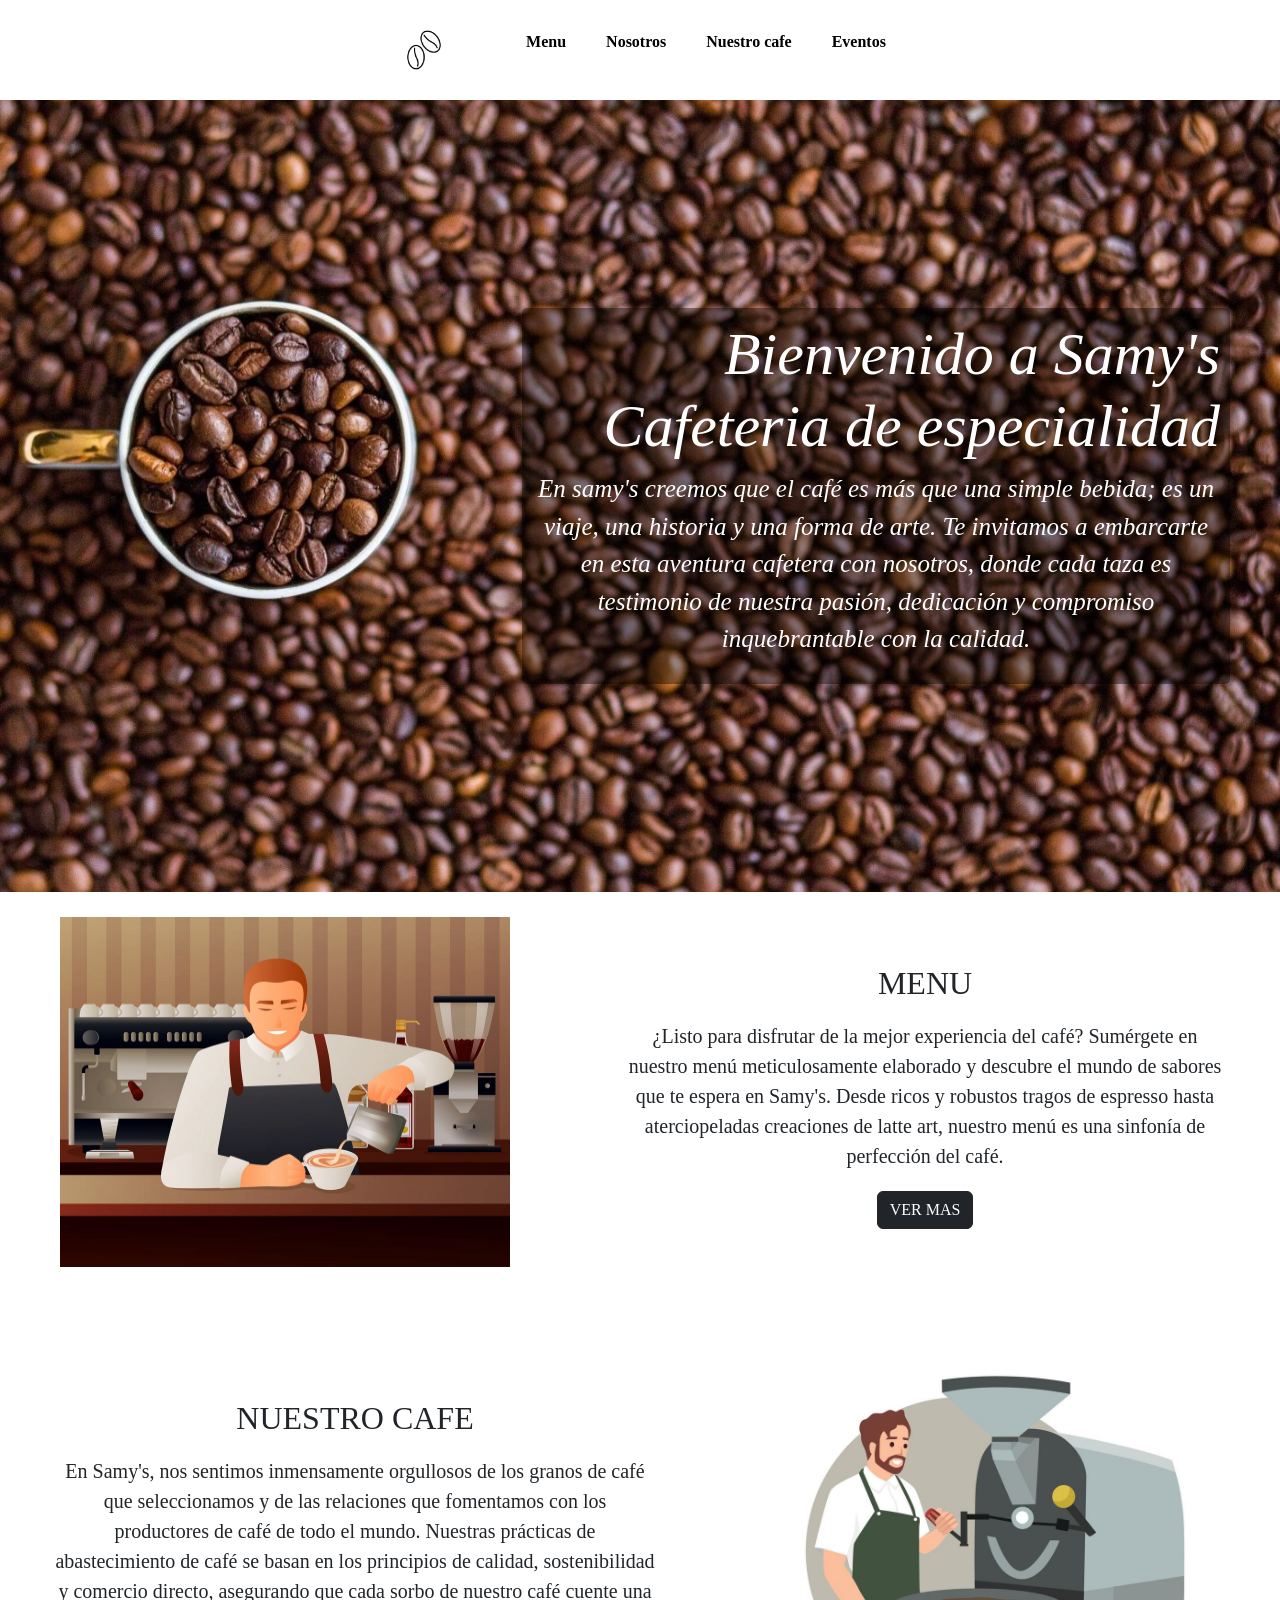
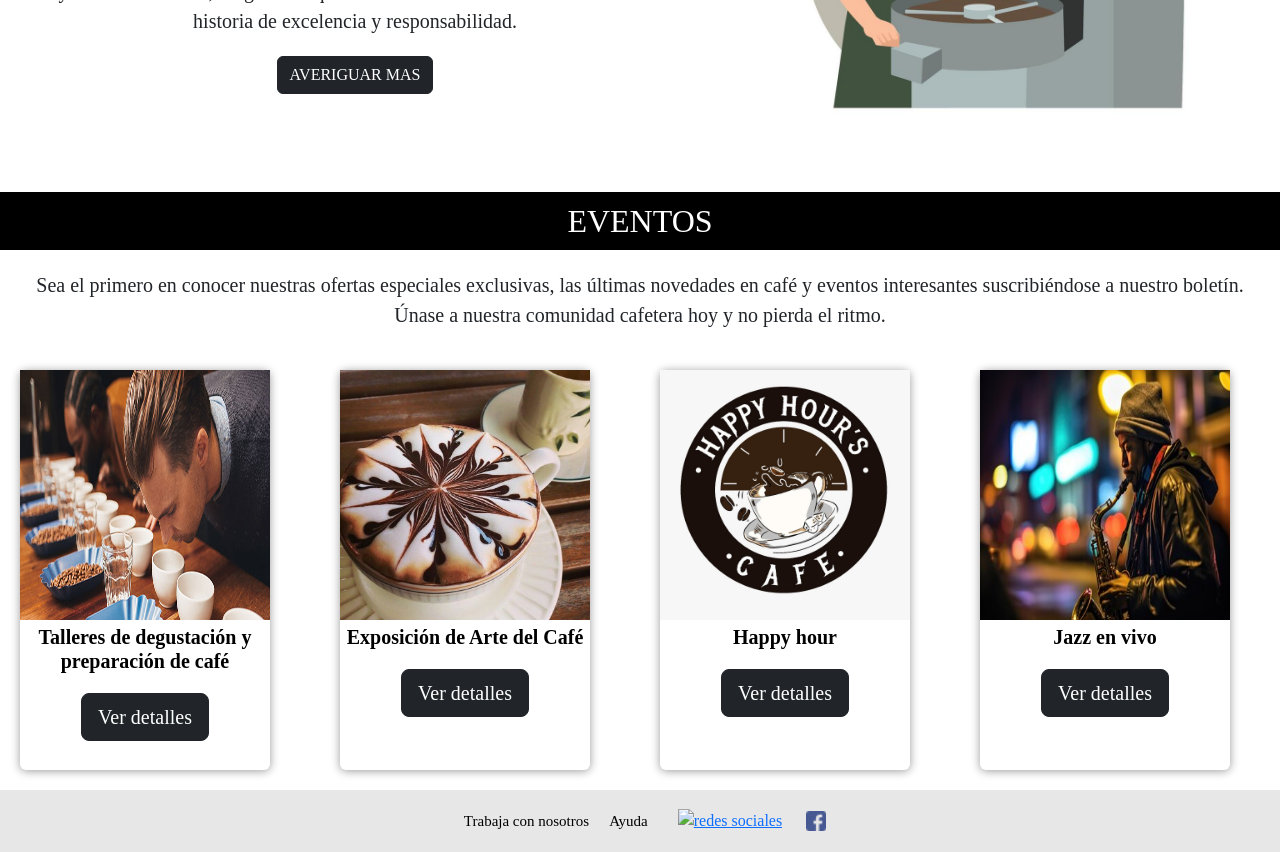
==== index.html @ accb896d "primer checkpoint" ====
<!DOCTYPE html>
<html lang="es">
<head>
    <meta charset="UTF-8">
    <meta name="viewport" content="width=device-width, initial-scale=1.0">
    <link href="https://cdn.jsdelivr.net/npm/bootstrap@5.2.3/dist/css/bootstrap.min.css" rel="stylesheet" integrity="sha384-rbsA2VBKQhggwzxH7pPCaAqO46MgnOM80zW1RWuH61DGLwZJEdK2Kadq2F9CUG65" crossorigin="anonymous">
    <link rel="stylesheet" href="./css/style.css">
    <title>Cafeteria de especialidad | Samy's</title>
    <link rel="icon" type="img/png" href="./img/logo-cafe.png">
</head>
<body>
    <header>
        <a href="./index.html"><img src="./img/logo-cafe.png" alt="semillas de cafe"></a>
        <nav class="navegacion">
           <ul>
              <li><a href="./pages/menu.html">Menu</a></li>
              <li><a href="./pages/nosotros.html">Nosotros</a></li>
              <li><a href="./pages/nuestro cafe.html">Nuestro cafe</a></li>
              <li><a href="./pages/eventos.html">Eventos</a></li>
           </ul>  
        </nav>
    </header>
    <main>
        <section class="hero">
            <div>
                <h2>Bienvenido a Samy's Cafeteria de especialidad</h2>
                <p>
                En samy's creemos que el café es más que una simple bebida; es un viaje, una historia y una forma de arte. Te invitamos a embarcarte en esta aventura cafetera con nosotros, donde cada taza es testimonio de nuestra pasión, dedicación y compromiso inquebrantable con la calidad.
                </p>
            </div>
        </section>
        <section class="menu">
            <img src="./img/barista-cafe.png" alt="barista">
            <div>
                <H2>MENU</H2>
                <p>¿Listo para disfrutar de la mejor experiencia del café? Sumérgete en nuestro menú meticulosamente elaborado y descubre el mundo de sabores que te espera en Samy's. Desde ricos y robustos tragos de espresso hasta aterciopeladas creaciones de latte art, nuestro menú es una sinfonía de perfección del café.</p>
                <button type="button" class="btn btn-dark"><a href="./pages/menu.html">VER MAS</a></button>
            </div>
        </section>
        <section class="cafe">
            <img src="./img/produccion-cafe.png" alt="industria de cafeteria">
            <div>
                <h2>NUESTRO CAFE</h2>
                <P>En Samy's, nos sentimos inmensamente orgullosos de los granos de café que seleccionamos y de las relaciones que fomentamos con los productores de café de todo el mundo. Nuestras prácticas de abastecimiento de café se basan en los principios de calidad, sostenibilidad y comercio directo, asegurando que cada sorbo de nuestro café cuente una historia de excelencia y responsabilidad.</P>
                <button type="button" class="btn btn-dark"><a href="./pages/nuestro cafe.html">AVERIGUAR MAS</a></button>
            </div>
        </section>
        <section class="eventos">
            <h2>EVENTOS</h2>
            <P>Sea el primero en conocer nuestras ofertas especiales exclusivas, las últimas novedades en café y eventos interesantes suscribiéndose a nuestro boletín. Únase a nuestra comunidad cafetera hoy y no pierda el ritmo.</P>
        <div class="tarjetas-eventos">  
            <div>
                <img src="./img/degustacion-cafe.jpeg" alt="desgustaciones">
                <H3>Talleres de degustación y preparación de café</H3>
                <button type="button" class="btn btn-dark btn-lg"><a href="./pages/eventos.html">Ver detalles</a></button>
            </div>
            <div>
                <img src="./img/arte-cafe.jpg" alt="arte latte">
                <H3>Exposición de Arte del Café</H3>
                <button type="button" class="btn btn-dark btn-lg"><a href="./pages/eventos.html">Ver detalles</a></button>
            </div>
            <div>
                <img src="./img/happyhour.png" alt="happy hours">
                <H3>Happy hour</H3>
                <button type="button" class="btn btn-dark btn-lg"><a href="./pages/eventos.html">Ver detalles</a></button>
            </div>
            <div>
                <img src="./img/jazzvivo.jpg" alt="musica en vivo">
                <H3>Jazz en vivo</H3>
                <button type="button" class="btn btn-dark btn-lg"><a href="./pages/eventos.html">Ver detalles</a></button>
            </div>
        </div>      
        </section>
        
    </main>
    <footer>
        <div class="menu-ayuda">
            <a href="">Trabaja con nosotros</a>
            <a href="">Ayuda</a>
        </div>
        <div class="redes-sociales">
             <a href=""><img src="./img/instagram.png" alt="redes sociales"></a>
             <a href=""><img src="./img/facebook.png" alt="redes sociales"></a>
        </div>
    </footer>
    <script src="https://cdn.jsdelivr.net/npm/bootstrap@5.2.3/dist/js/bootstrap.bundle.min.js" integrity="sha384-kenU1KFdBIe4zVF0s0G1M5b4hcpxyD9F7jL+jjXkk+Q2h455rYXK/7HAuoJl+0I4" crossorigin="anonymous"></script>
</body>
</html>
---- css/style.css ----
/*!RESET*/

*{
    margin: 0;
    padding: 0;
    box-sizing: border-box;
    font-family: Georgia, 'Times New Roman', Times, serif;
}

/*!HEADER*/

header {
    background-color: rgba(255, 255, 255, 0.8);
    position: sticky;
    top: 0;
    display: flex;
    justify-content: center;
    align-items: center;
}
header a img {
    height: 100px;
    width: 100px;
    padding: 30px;
}
.navegacion ul {
    list-style: none;
    text-align: center;
    display: flex;
}
.navegacion ul li {
    margin: 10px 20px;
}
.navegacion ul li a {
    color: rgb(0, 0, 0);
    text-decoration: none;
    font-weight: bold;
}
.navegacion ul li a:hover{
    background-color: black;
    color: white;
    border-radius: 5px;
    padding: 10px;
    transition: all 400ms ease;
}

/*!MAIN*/
.hero {
    background-image: url(../img/granos-cafe\'.jpeg);
    background-position: center;
    background-size: cover;
    background-attachment: fixed;
    background-repeat: no-repeat;
    height: calc(100vh - 108.4px );
    padding: 50px;
    display: flex;
    justify-content: space-around;
    flex-direction: column;
    align-items: end;
}

.hero div{
    color: rgb(255, 255, 255);
    width: 60%;
    padding: 10px;
    background-color: rgba(0, 0, 0, 0.4);
    text-align: center;
    border-radius: 5px;
    overflow: hidden;
}

.hero div h2{
    text-align: right;
    font-size: 60px;
    font-style: italic;
}

.hero div p{
    font-size: 25px;
    font-style: italic;
}

.menu {
    display: flex;
    justify-content: space-around;
    align-items: center;
    flex-wrap: wrap;
}

.menu div{
    width: 50%;
    padding: 20px;
    text-align: right;
    font-size: 20px;
    text-align: center;
}

.menu div h2{
    padding: 10px;
}

.menu div p{
    margin-bottom: 20px;
}

.menu div a{
    text-decoration: none;
    color: rgb(255, 255, 255);
}

.menu img{
    height: 400px;
    width: 500px;
    padding: 25px;
}

.cafe{
    display: flex;
    flex-direction: row-reverse;
    justify-content: space-around;
    align-items: center;
    flex-wrap: wrap;
}

.cafe div{
    width: 50%;
    padding: 20px;
    text-align: right;
    font-size: 20px;
    text-align: center;
}

.cafe div h2{
    padding: 10px;
}

.cafe div p{
    margin-bottom: 20px;
}

.cafe div a{
    text-decoration: none;
    color: rgb(255, 255, 255);
}

.cafe img{
    height: 500px;
    width: 500px;
    padding: 25px;
}

.eventos h2{
    background-color: rgb(0, 0, 0);
    color: rgb(255, 255, 255);
    text-align: center;
    padding: 10px;
}

.eventos p{
    text-align: center;
    margin: 20px;
    font-size: 20px;
}

.tarjetas-eventos{
    display: grid;
    grid-template-columns: repeat(4,1fr);
}
.tarjetas-eventos div{
    display: inline-block;
    text-align: center;
    width: 250px;
    height: 400px;
    margin: 20px;
    border-radius: 6px;
    background: #fff;
    box-shadow: 0px 1px 10px rgba(0, 0, 0, 0.4);
    transition: all 400ms ease;
}

.tarjetas-eventos div:hover{
    box-shadow: 5px 5px 20px rgba(0, 0, 0, 0.8);
    transform: translateY(-3%);
}

.tarjetas-eventos div img{
    width: 250px;
    height: 250px;

}

.tarjetas-eventos div h3{
    font-size: 20px;
    font-weight: bold;
    color: black;
    padding: 5px;
    margin-bottom: 15px;
}

.tarjetas-eventos div a{
    text-decoration: none;
    color: rgb(255, 255, 255);
}
/*!FOOTER*/

footer{
    background-color: rgb(226, 226, 226, 0.8);
    display: flex;
    justify-content: center;
    align-items: center;
}

.menu-ayuda {
    font-size: 15px;
    margin: 10px;
    display: flex;
}

.menu-ayuda a{
    text-decoration: none;
    padding: 10px;
    color: rgb(0, 0, 0);
}

.redes-sociales img{
    padding: 10px;
    height: 40px;
    width: 40px;
}

/*!MEDIAQUERY*/

@media screen and (max-width:1160px){
    .tarjetas-eventos{
        grid-template-columns: repeat(3,1fr);
    }
}

@media screen and (max-width:880px){
    
     header {
    background-color: rgba(255, 255, 255, 0.8);
    position: static;
    }

    .hero div{
        width: 100%;
    }
    .hero div h2{
        text-align: center;
        font-size: 35px;
    }
    .hero div p{
        font-size: 25px;
    }
    .tarjetas-eventos{
        grid-template-columns: repeat(2,1fr);
        margin: 30px;
    }
}

@media screen and (max-width:595px){
    .navegacion ul {
        display: block;
        font-size: 15px;
    }
    .tarjetas-eventos{
        grid-template-columns: repeat(1,1fr);
        margin: 130px;
    }
    .hero div h2{
        font-size: 25px;
    }
    .hero div p{
        font-size: 20px;
    }
}
@media screen and (max-width:500px){
    .menu img{
        height: 300px;
        width: 400px;
    }
    .menu div p{
        font-size: 15px;
    }
    .cafe img{
        height: 400px;
        width: 400px;
    }
    .cafe div p{
        font-size: 15px;
    }
    .eventos p{
        font-size: 15px;
    }
    .tarjetas-eventos{
        margin: 70px;
    }
}
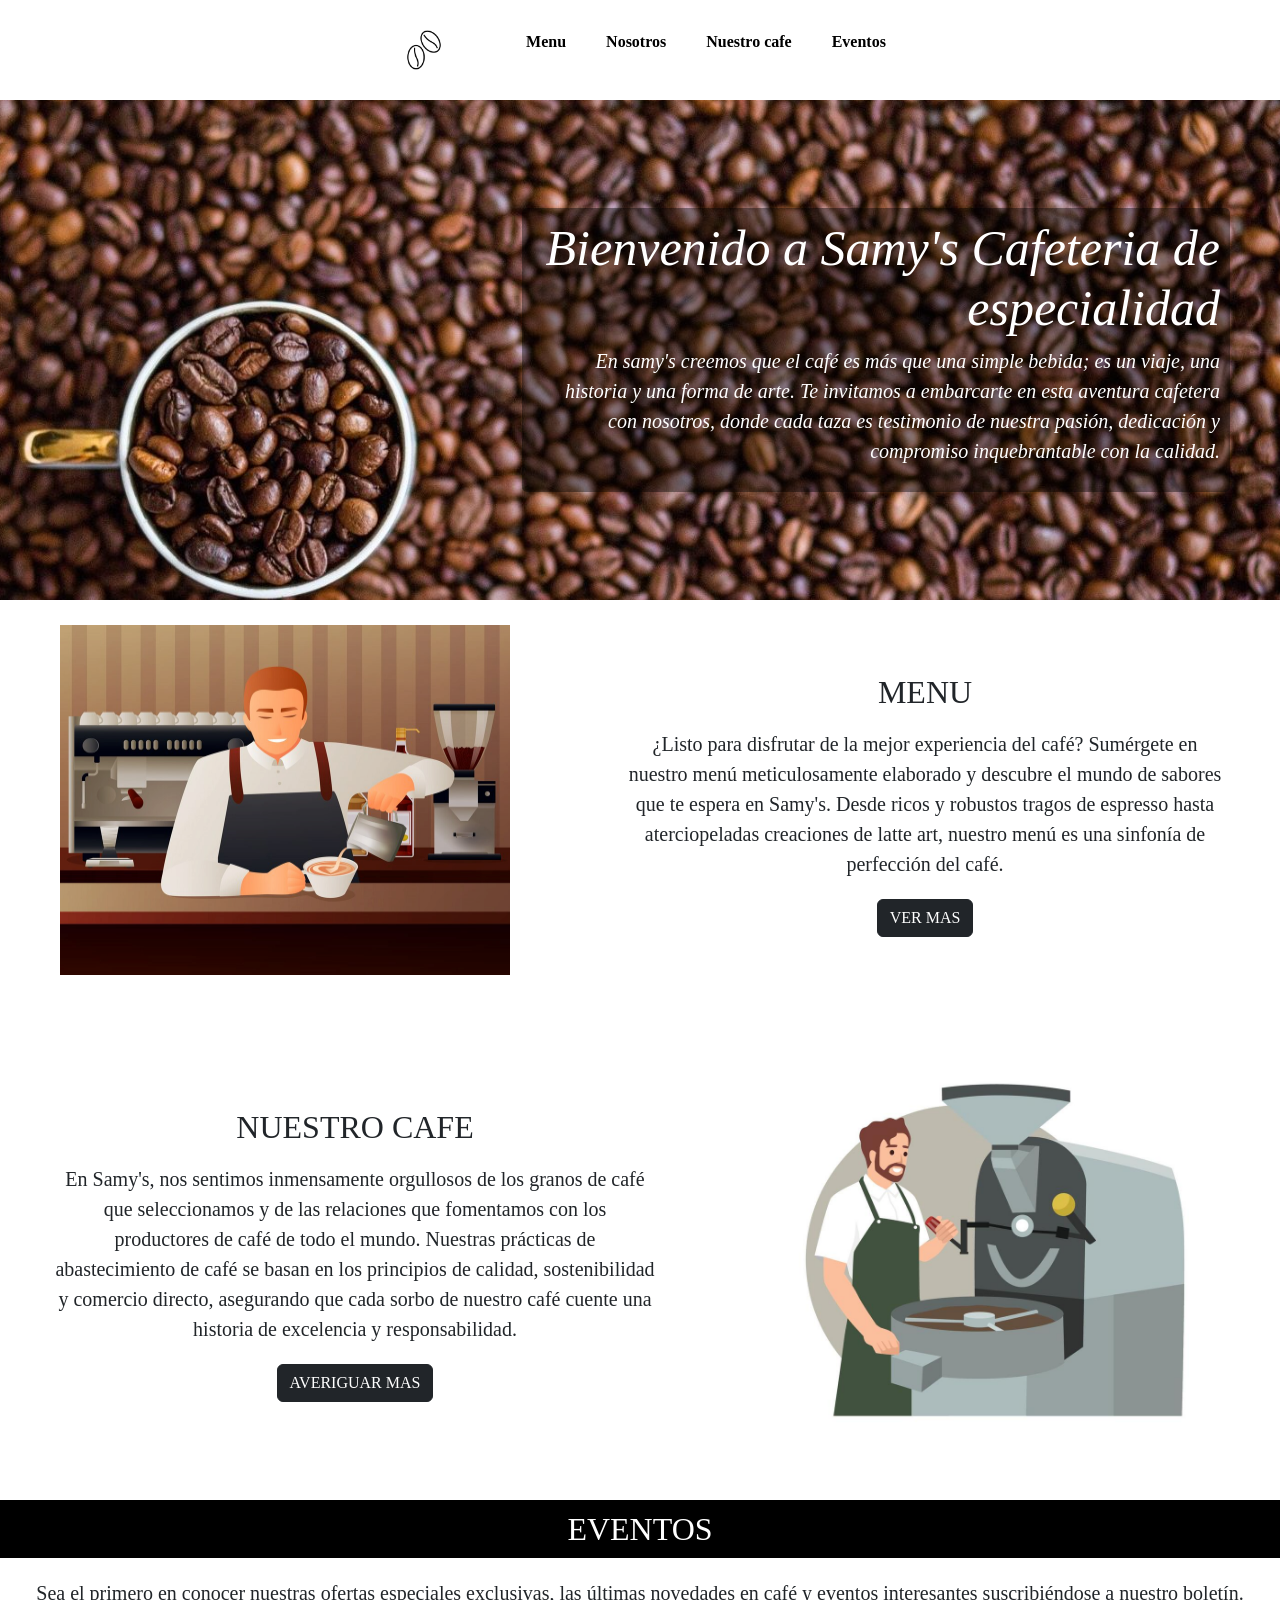
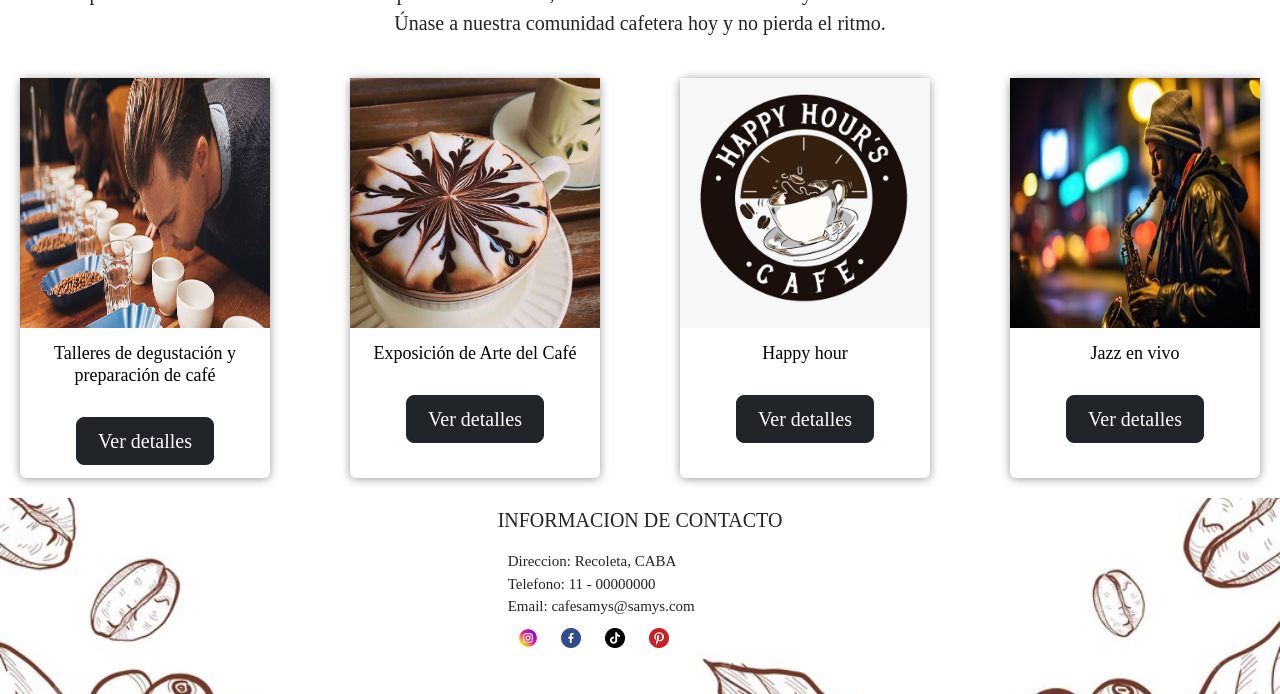
==== commit e8b6f8ba: "cambios generales" ====
--- a/index.html
+++ b/index.html
@@ -75,12 +75,18 @@
     </main>
     <footer>
         <div class="menu-ayuda">
-            <a href="">Trabaja con nosotros</a>
-            <a href="">Ayuda</a>
-        </div>
-        <div class="redes-sociales">
-             <a href=""><img src="./img/instagram.png" alt="redes sociales"></a>
-             <a href=""><img src="./img/facebook.png" alt="redes sociales"></a>
+            <h3>INFORMACION DE CONTACTO</h3>
+            <ul>
+                <li>Direccion: Recoleta, CABA</li>
+                <li>Telefono: 11 - 00000000</li>
+                <li>Email: cafesamys@samys.com</li>
+                <li class="redes-sociales">
+                    <a href="https://www.instagram.com/"><img src="./img/instagram.png" alt="redes sociales"></a>
+                    <a href="https://www.facebook.com/?locale=es_LA"><img src="./img/facebook.png" alt="redes sociales"></a>
+                    <a href="https://www.tiktok.com/es/"><img src="./img/tik-tok.png" alt="redes sociales"></a>
+                    <a href="https://ar.pinterest.com/"><img src="./img/pinterest.png" alt="redes sociales"></a>
+                </li>
+             </ul> 
         </div>
     </footer>
     <script src="https://cdn.jsdelivr.net/npm/bootstrap@5.2.3/dist/js/bootstrap.bundle.min.js" integrity="sha384-kenU1KFdBIe4zVF0s0G1M5b4hcpxyD9F7jL+jjXkk+Q2h455rYXK/7HAuoJl+0I4" crossorigin="anonymous"></script>
--- a/css/style.css
+++ b/css/style.css
@@ -16,6 +16,7 @@
     display: flex;
     justify-content: center;
     align-items: center;
+    z-index: 1;
 }
 header a img {
     height: 100px;
@@ -50,7 +51,7 @@
     background-size: cover;
     background-attachment: fixed;
     background-repeat: no-repeat;
-    height: calc(100vh - 108.4px );
+    height:500px ;
     padding: 50px;
     display: flex;
     justify-content: space-around;
@@ -70,12 +71,13 @@
 
 .hero div h2{
     text-align: right;
-    font-size: 60px;
+    font-size: 50px;
     font-style: italic;
 }
 
 .hero div p{
-    font-size: 25px;
+    text-align: right;
+    font-size: 20px;
     font-style: italic;
 }
 
@@ -162,9 +164,11 @@
 }
 
 .tarjetas-eventos{
-    display: grid;
-    grid-template-columns: repeat(4,1fr);
-}
+    display: flex;
+    justify-content: space-between;
+    flex-wrap: wrap;
+}
+
 .tarjetas-eventos div{
     display: inline-block;
     text-align: center;
@@ -189,22 +193,26 @@
 }
 
 .tarjetas-eventos div h3{
-    font-size: 20px;
-    font-weight: bold;
+    font-size: 18px;
     color: black;
+    margin-bottom: 15px;
+    padding: 15px;
+}
+
+.tarjetas-eventos div a{
+    text-decoration: none;
     padding: 5px;
-    margin-bottom: 15px;
-}
-
-.tarjetas-eventos div a{
-    text-decoration: none;
     color: rgb(255, 255, 255);
 }
 /*!FOOTER*/
 
 footer{
-    background-color: rgb(226, 226, 226, 0.8);
-    display: flex;
+    background-image: url(../img/ilustracion-cafe.jpg);
+    background-position: center;
+    background-repeat: no-repeat;
+    background-size: cover;
+    display: flex;
+    flex-direction: column;
     justify-content: center;
     align-items: center;
 }
@@ -212,12 +220,20 @@
 .menu-ayuda {
     font-size: 15px;
     margin: 10px;
-    display: flex;
+}
+
+.menu-ayuda h3{
+    text-align: center;
+    font-size: 20px;
+}
+
+.menu-ayuda ul{
+    list-style: none;
+    padding: 10px;
 }
 
 .menu-ayuda a{
     text-decoration: none;
-    padding: 10px;
     color: rgb(0, 0, 0);
 }
 
@@ -225,6 +241,70 @@
     padding: 10px;
     height: 40px;
     width: 40px;
+}
+
+/*!PAGES MENU*/
+
+.carta{
+    background-image: url(../img/ilustracion-cafe.jpg);
+    background-position: center;
+    background-size: cover;
+    background-attachment: fixed;
+    background-repeat: no-repeat;
+    height:300px ;
+    padding: 50px;
+    display: flex;
+    justify-content: center;
+    align-items: center;
+    overflow: hidden;
+}
+
+.carta h2{
+    text-align: center;
+    font-size: 50px;
+}
+
+.carta p{
+    text-align: center;
+    font-size: 20px;
+}
+
+.subtitulo{
+    border-bottom: 1px solid #999;
+    border-top: 1px solid #999;
+    display: block;
+    font-size: 30px;
+    font-weight: 600;
+    padding-bottom: 10px;
+    padding-top: 10px;
+    margin-bottom: 20px;
+    margin-top: 20px;
+    text-align: center;
+}
+
+.container{
+   width: 100%;
+   display: grid;
+   grid-template-columns: repeat(4, 1fr) ;
+   grid-auto-rows: 220px;
+   gap: 15px;
+}
+
+.container div{
+    position: relative;
+}
+
+.container div h3{
+    position: absolute;
+    bottom: 0;
+    background-color: rgba(0, 0, 0, 0.644);
+    color: rgb(255, 255, 255);
+    width: 100%;
+}
+.container div img{
+    width: 100%;
+    height: 100%;
+    object-fit: contain;
 }
 
 /*!MEDIAQUERY*/
@@ -232,6 +312,26 @@
 @media screen and (max-width:1160px){
     .tarjetas-eventos{
         grid-template-columns: repeat(3,1fr);
+    }
+    .hero div{
+        width: 100%;
+    }
+    .hero div h2{
+        text-align: center;
+        font-size: 35px;
+    }
+    .hero div p{
+        text-align: center;
+        font-size: 25px;
+    }
+    .carta h2{
+        font-size: 40px;
+    }
+    .carta p{
+        font-size: 15px;
+    }
+    .container{
+        grid-template-columns: repeat(3, 1fr);
     }
 }
 
@@ -241,21 +341,13 @@
     background-color: rgba(255, 255, 255, 0.8);
     position: static;
     }
-
-    .hero div{
-        width: 100%;
-    }
-    .hero div h2{
-        text-align: center;
-        font-size: 35px;
-    }
-    .hero div p{
-        font-size: 25px;
-    }
     .tarjetas-eventos{
         grid-template-columns: repeat(2,1fr);
         margin: 30px;
     }
+    .container{
+        grid-template-columns: repeat(2, 1fr);
+    }
 }
 
 @media screen and (max-width:595px){
@@ -271,10 +363,8 @@
         font-size: 25px;
     }
     .hero div p{
-        font-size: 20px;
-    }
-}
-@media screen and (max-width:500px){
+        font-size: 15px;
+    }
     .menu img{
         height: 300px;
         width: 400px;
@@ -295,4 +385,11 @@
     .tarjetas-eventos{
         margin: 70px;
     }
-}
+    .carta h2{
+        font-size: 25px;
+    }
+    .container{
+        grid-template-columns: repeat(1, 1fr);
+    }
+}
+
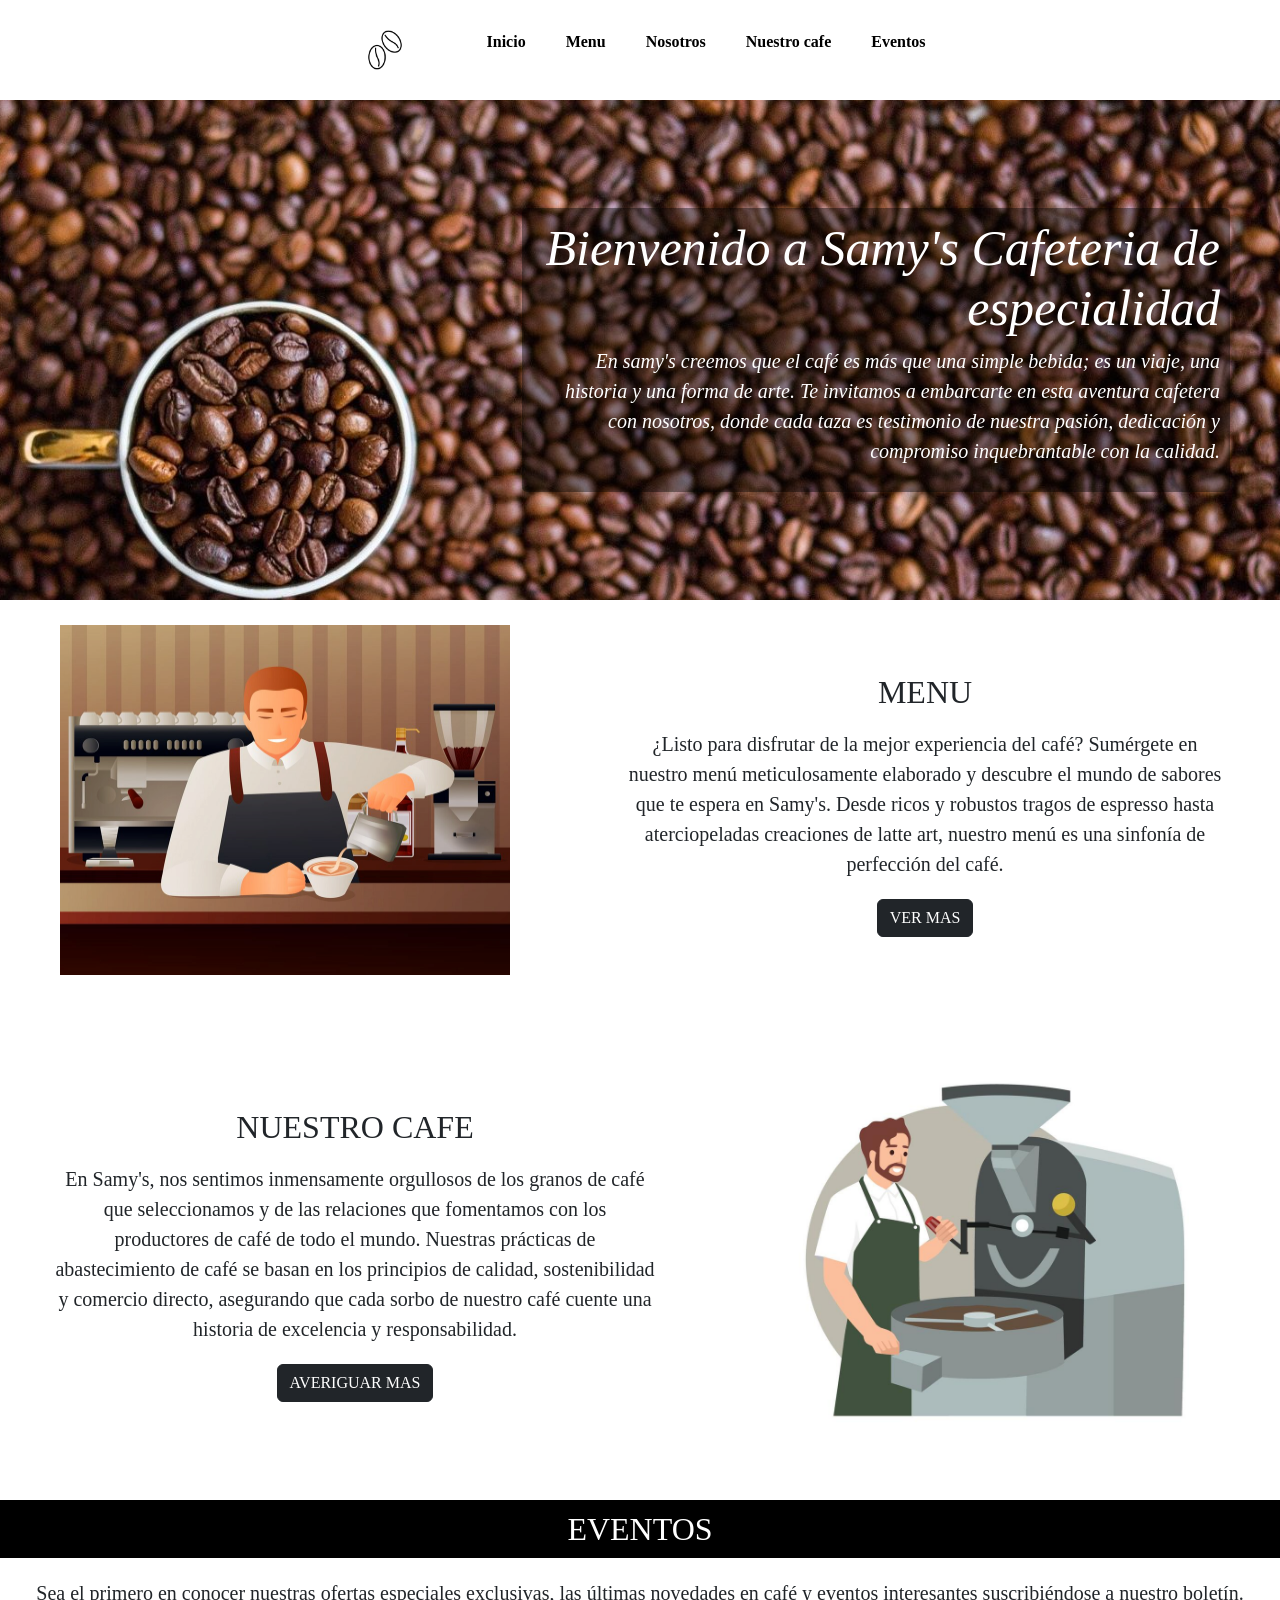
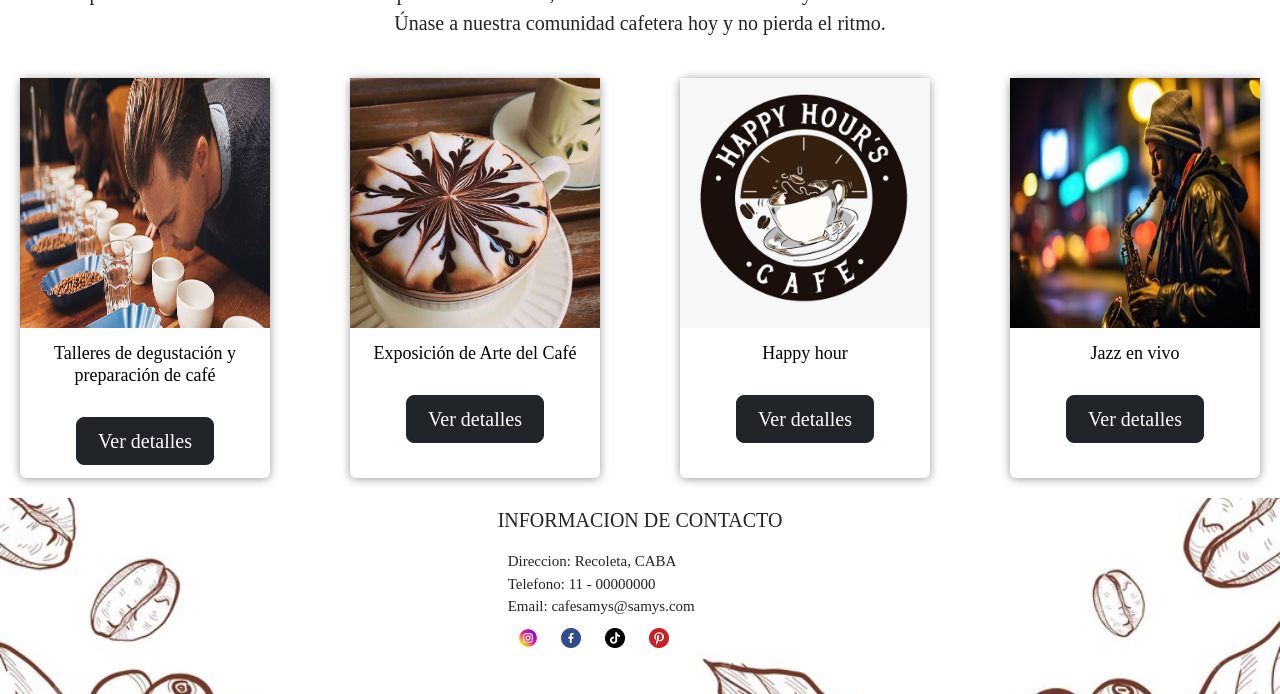
==== commit 06b1803a: "Avances generales" ====
--- a/index.html
+++ b/index.html
@@ -13,6 +13,7 @@
         <a href="./index.html"><img src="./img/logo-cafe.png" alt="semillas de cafe"></a>
         <nav class="navegacion">
            <ul>
+              <li><a href="./index.html">Inicio</a></li>
               <li><a href="./pages/menu.html">Menu</a></li>
               <li><a href="./pages/nosotros.html">Nosotros</a></li>
               <li><a href="./pages/nuestro cafe.html">Nuestro cafe</a></li>
--- a/css/style.css
+++ b/css/style.css
@@ -286,8 +286,8 @@
    width: 100%;
    display: grid;
    grid-template-columns: repeat(4, 1fr) ;
-   grid-auto-rows: 220px;
-   gap: 15px;
+   grid-auto-rows: 150px;
+   gap: 60px;
 }
 
 .container div{
@@ -295,6 +295,7 @@
 }
 
 .container div h3{
+    font-size: 20px;
     position: absolute;
     bottom: 0;
     background-color: rgba(0, 0, 0, 0.644);
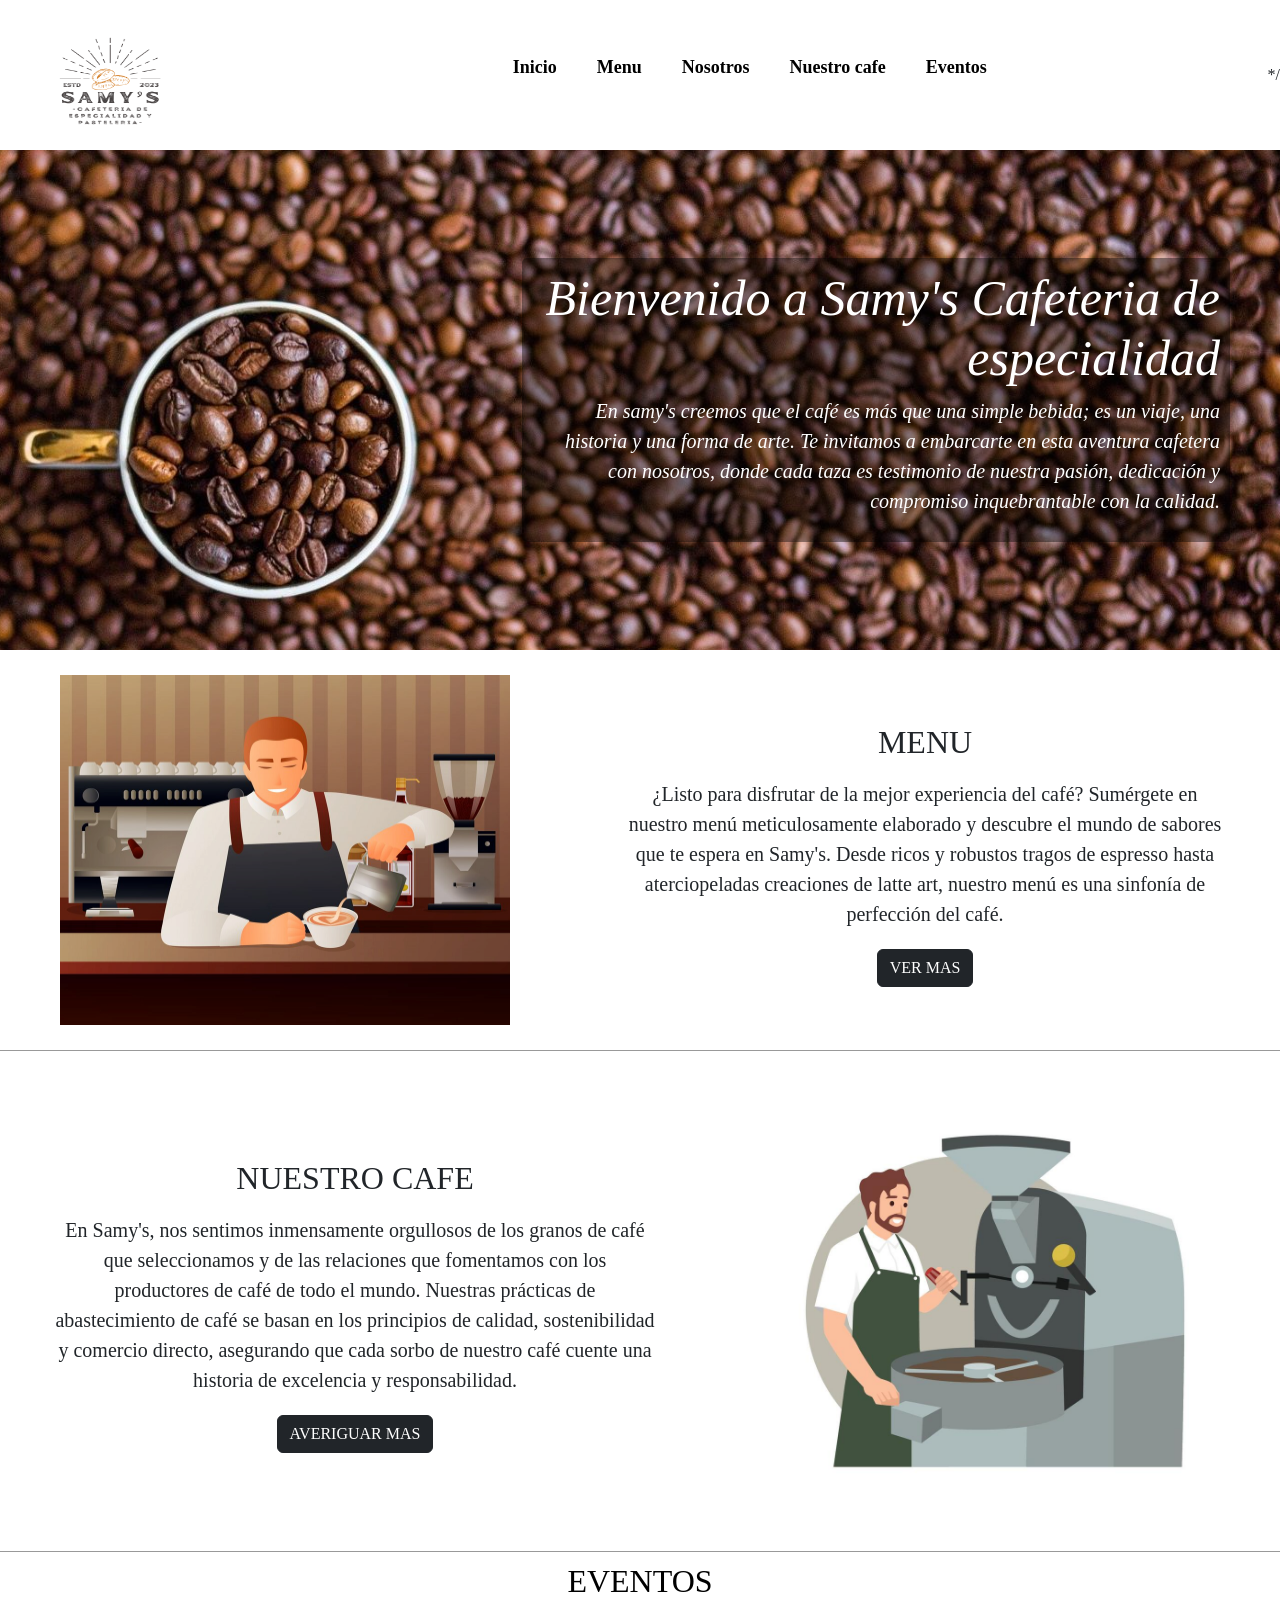
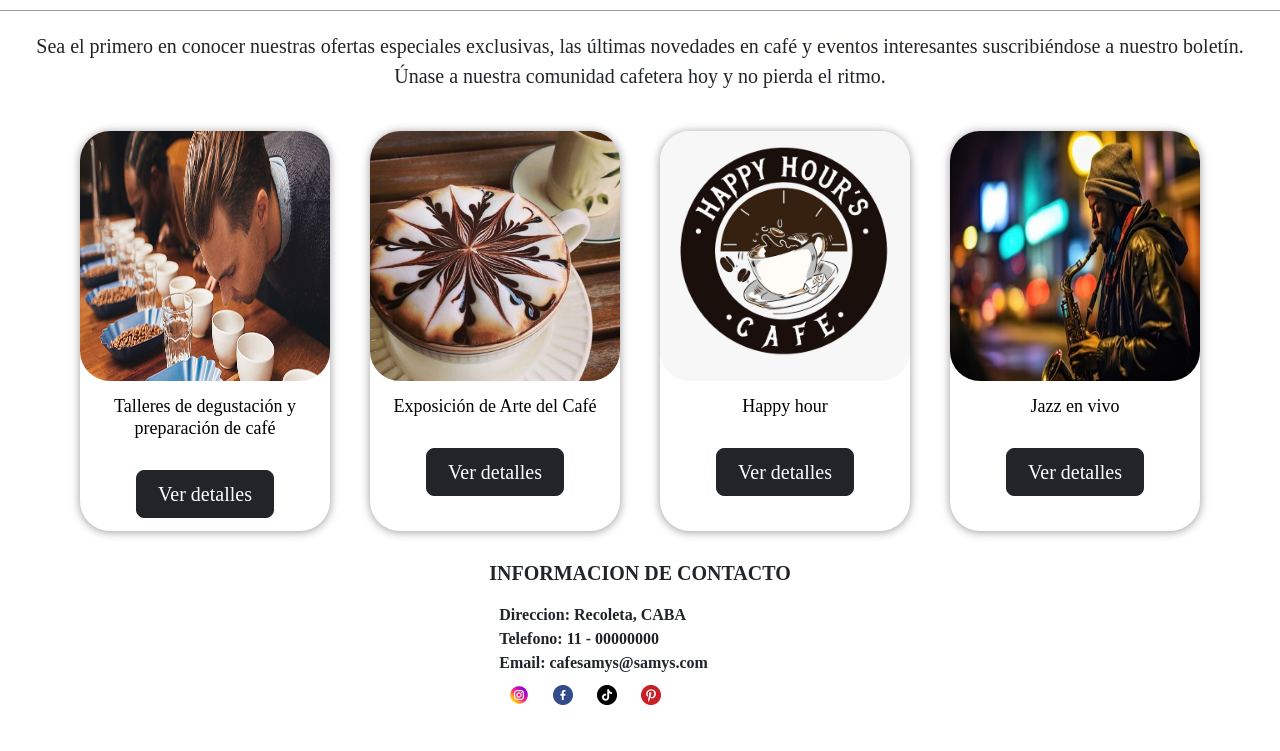
==== commit 60910edd: "cambios generales" ====
--- a/index.html
+++ b/index.html
@@ -3,10 +3,21 @@
 <head>
     <meta charset="UTF-8">
     <meta name="viewport" content="width=device-width, initial-scale=1.0">
+    <!--BOOSTRAP LINK-->
     <link href="https://cdn.jsdelivr.net/npm/bootstrap@5.2.3/dist/css/bootstrap.min.css" rel="stylesheet" integrity="sha384-rbsA2VBKQhggwzxH7pPCaAqO46MgnOM80zW1RWuH61DGLwZJEdK2Kadq2F9CUG65" crossorigin="anonymous">
     <link rel="stylesheet" href="./css/style.css">
-    <title>Cafeteria de especialidad | Samy's</title>
-    <link rel="icon" type="img/png" href="./img/logo-cafe.png">
+    <title>Cafeteria de especialidad y pasteleria | Samy's</title>
+    <!--FAVICON-->
+    <link rel="shortcut icon" href="./img/favicon.ico" type="image/x-icon">
+    <!--KEYWORDS-->
+    <meta name="keywords" content="cafeteria de especialidad, pasteleria artesanal, samys, cafe, semillas de cafe, recoleta, cafe frio, cafe caliente, panaderia, desayunos, bruch">
+    <!--DESCRIPTION-->
+    <meta name="description" content="Cafeteria de especialidad y panaderia artesanal, productos hecho con masa madre ideales para tener el mejor desayuno acompanado del mejor cafe">
+    <!--OPEN GRAPH-->
+    <meta property="og:type" content="Gatronomia">
+    <meta property="og:title" content="Cafeteria de especialidad y pasteleria | Samy's">
+    <meta property="og:url" content="">
+    <meta property="og:img" content="./img/logo-cafe.png">
 </head>
 <body>
     <header>
@@ -19,12 +30,12 @@
               <li><a href="./pages/nuestro cafe.html">Nuestro cafe</a></li>
               <li><a href="./pages/eventos.html">Eventos</a></li>
            </ul>  
-        </nav>
+        </nav>*/
     </header>
     <main>
         <section class="hero">
             <div>
-                <h2>Bienvenido a Samy's Cafeteria de especialidad</h2>
+                <h1>Bienvenido a Samy's Cafeteria de especialidad</h1>
                 <p>
                 En samy's creemos que el café es más que una simple bebida; es un viaje, una historia y una forma de arte. Te invitamos a embarcarte en esta aventura cafetera con nosotros, donde cada taza es testimonio de nuestra pasión, dedicación y compromiso inquebrantable con la calidad.
                 </p>
@@ -82,14 +93,15 @@
                 <li>Telefono: 11 - 00000000</li>
                 <li>Email: cafesamys@samys.com</li>
                 <li class="redes-sociales">
-                    <a href="https://www.instagram.com/"><img src="./img/instagram.png" alt="redes sociales"></a>
-                    <a href="https://www.facebook.com/?locale=es_LA"><img src="./img/facebook.png" alt="redes sociales"></a>
-                    <a href="https://www.tiktok.com/es/"><img src="./img/tik-tok.png" alt="redes sociales"></a>
-                    <a href="https://ar.pinterest.com/"><img src="./img/pinterest.png" alt="redes sociales"></a>
+                    <a href="https://www.instagram.com/" target="_blank"><img src="./img/instagram.png" alt="redes sociales"></a>
+                    <a href="https://www.facebook.com/?locale=es_LA" target="_blank"><img src="./img/facebook.png" alt="redes sociales"></a>
+                    <a href="https://www.tiktok.com/es/" target="_blank"><img src="./img/tik-tok.png" alt="redes sociales"></a>
+                    <a href="https://ar.pinterest.com/" target="_blank"><img src="./img/pinterest.png" alt="redes sociales"></a>
                 </li>
              </ul> 
         </div>
     </footer>
+    <!--BOOSTRAP LINK-->
     <script src="https://cdn.jsdelivr.net/npm/bootstrap@5.2.3/dist/js/bootstrap.bundle.min.js" integrity="sha384-kenU1KFdBIe4zVF0s0G1M5b4hcpxyD9F7jL+jjXkk+Q2h455rYXK/7HAuoJl+0I4" crossorigin="anonymous"></script>
 </body>
 </html>
--- a/css/style.css
+++ b/css/style.css
@@ -14,27 +14,33 @@
     position: sticky;
     top: 0;
     display: flex;
-    justify-content: center;
+    justify-content: space-between;
     align-items: center;
     z-index: 1;
-}
+    height: 150px;
+}
+
 header a img {
-    height: 100px;
-    width: 100px;
-    padding: 30px;
-}
+    height: 150px;
+    width: 200px;
+    padding: 5px;
+    margin: 10px;
+}
+
 .navegacion ul {
     list-style: none;
     text-align: center;
     display: flex;
+    margin-right: 20px;
 }
 .navegacion ul li {
-    margin: 10px 20px;
+    margin: 20px;
 }
 .navegacion ul li a {
     color: rgb(0, 0, 0);
     text-decoration: none;
     font-weight: bold;
+    font-size: 18px;
 }
 .navegacion ul li a:hover{
     background-color: black;
@@ -69,7 +75,7 @@
     overflow: hidden;
 }
 
-.hero div h2{
+.hero div h1{
     text-align: right;
     font-size: 50px;
     font-style: italic;
@@ -116,6 +122,7 @@
 }
 
 .cafe{
+    border-top: 1px solid #999;
     display: flex;
     flex-direction: row-reverse;
     justify-content: space-around;
@@ -151,8 +158,9 @@
 }
 
 .eventos h2{
-    background-color: rgb(0, 0, 0);
-    color: rgb(255, 255, 255);
+    color: rgb(0, 0, 0);
+    border-bottom: 1px solid #999;
+    border-top: 1px solid #999;
     text-align: center;
     padding: 10px;
 }
@@ -165,8 +173,8 @@
 
 .tarjetas-eventos{
     display: flex;
-    justify-content: space-between;
-    flex-wrap: wrap;
+    justify-content: center;
+    align-items: center;
 }
 
 .tarjetas-eventos div{
@@ -175,7 +183,7 @@
     width: 250px;
     height: 400px;
     margin: 20px;
-    border-radius: 6px;
+    border-radius: 30px;
     background: #fff;
     box-shadow: 0px 1px 10px rgba(0, 0, 0, 0.4);
     transition: all 400ms ease;
@@ -189,7 +197,7 @@
 .tarjetas-eventos div img{
     width: 250px;
     height: 250px;
-
+    border-radius: 30px;
 }
 
 .tarjetas-eventos div h3{
@@ -204,6 +212,7 @@
     padding: 5px;
     color: rgb(255, 255, 255);
 }
+
 /*!FOOTER*/
 
 footer{
@@ -211,6 +220,7 @@
     background-position: center;
     background-repeat: no-repeat;
     background-size: cover;
+    background-attachment: fixed;
     display: flex;
     flex-direction: column;
     justify-content: center;
@@ -218,16 +228,17 @@
 }
 
 .menu-ayuda {
-    font-size: 15px;
     margin: 10px;
 }
 
 .menu-ayuda h3{
     text-align: center;
     font-size: 20px;
+    font-weight: bold;
 }
 
 .menu-ayuda ul{
+    font-weight: bold;
     list-style: none;
     padding: 10px;
 }
@@ -308,6 +319,215 @@
     object-fit: contain;
 }
 
+/*!PAGE NOSOTROS*/
+
+.nosotros{
+    border-bottom: 1px solid #999;
+    border-top: 1px solid #999;
+    display: flex;
+    flex-direction: row-reverse;
+    justify-content: space-around;
+    align-items: center;
+    flex-wrap: wrap;
+}
+
+.nosotros div{
+    width: 50%;
+    padding: 20px;
+    text-align: right;
+    font-size: 20px;
+    text-align: center;
+}
+
+.nosotros div h2{
+    padding: 10px;
+}
+
+.nosotros div p{
+    margin-bottom: 20px;
+}
+
+.nosotros img{
+    height: 500px;
+    width: 600px;
+    padding: 25px;
+}
+
+.nuestra-historia{
+    border-bottom: 1px solid #999;
+    border-top: 1px solid #999;
+    display: flex;
+    justify-content: space-around;
+    align-items: center;
+    flex-wrap: wrap;
+}
+
+.nuestra-historia div{
+    width: 50%;
+    padding: 20px;
+    text-align: right;
+    font-size: 20px;
+    text-align: center;
+}
+
+.nuestra-historia div h2{
+    padding: 10px;
+}
+
+.nuestra-historia div p{
+    margin-bottom: 20px;
+}
+
+.nuestra-historia img{
+    height: 500px;
+    width: 600px;
+    padding: 25px;
+}
+
+/*!PAGES NUESTRO CAFE*/
+
+.hero-cafe{
+    background-image: url(../img/ilustracion-cafe.jpg);
+    background-size: cover;
+    background-repeat: no-repeat;
+    background-position: center;
+    background-attachment: fixed;
+    height: 400px;
+    display: flex;
+    justify-content: center;
+    align-items: center;
+    flex-direction: column;
+}
+
+.hero-cafe div h2{
+    font-size: 50px;
+    text-align: center;
+    font-weight: bold;
+}
+
+.hero-cafe div p{
+    font-size: 25px;
+    text-align: center;
+}
+
+.container-cafe{
+    display: flex;
+    justify-content: center;
+    flex-wrap: wrap;
+    padding: 60px;
+    border-bottom: 1px solid #999;
+    border-top: 1px solid #999;
+}
+
+.container-cafe div{
+    display: inline-block;
+    text-align: center;
+    width: 250px;
+    height: 250px;
+    margin: 20px;
+}
+
+.container-cafe div h3{
+    font-size: 18px;
+    color: black;
+    margin-bottom: 15px;
+    padding: 15px;
+    font-weight: bold;
+}
+
+.container-cafe img{
+    width: 300px;
+    height: 400px;
+    border-radius: 20px;
+}
+
+/*!PAGES EVENTOS*/
+
+.hero-eventos {
+    background-image: url(../img/ilustracion-cafe.jpg);
+    background-size: cover;
+    background-repeat: no-repeat;
+    background-position: center;
+    background-attachment: fixed;
+    display: flex;
+    justify-content: space-around;
+    align-items: center;
+    flex-wrap: wrap;
+}
+
+.hero-eventos div{
+    width: 500px;
+    height: auto;
+}
+
+.hero-eventos div h2{
+    font-size: 30px;
+    font-weight: bold;
+    text-align: center;
+}
+
+.hero-eventos div p{
+    font-size: 25px;
+    text-align: center;
+}
+.hero-eventos div form {
+    background-color: #fff;
+    padding: 50px;
+    border-radius: 8px;
+    box-shadow: 0 0 20px rgba(0, 0, 0, 0.1);
+    width: 400px;
+    text-align: center;
+  }
+
+.hero-eventos div form h2 {
+    color: #333;
+    margin-bottom: 20px;
+  }
+
+.hero-eventos div form label {
+    display: block;
+    margin-bottom: 8px;
+    color: #555;
+    font-size: 14px;
+    text-align: left;
+  }
+
+.hero-eventos div form input {
+    width: 100%;
+    padding: 10px;
+    margin-bottom: 20px;
+    box-sizing: border-box;
+    border: 1px solid #ccc;
+    border-radius: 4px;
+    font-size: 14px;
+  }
+
+.hero-eventos div form button {
+    background-color: #0a0a0a;
+    color: #fff;
+    padding: 12px;
+    border: none;
+    border-radius: 4px;
+    cursor: pointer;
+    font-size: 16px;
+  }
+
+.hero-eventos div form button:hover {
+    background-color: #000000;
+  }
+
+/* Estilos para el checkbox */
+label.checkbox {
+    display: flex;
+    align-items: center;
+    text-align: left;
+    margin-top: 15px;
+  }
+
+label.checkbox input {
+    margin-right: 10px;
+    text-align: right;
+  }
 /*!MEDIAQUERY*/
 
 @media screen and (max-width:1160px){
@@ -337,10 +557,13 @@
 }
 
 @media screen and (max-width:880px){
-    
+    .navegacion ul {
+        display: block;
+        font-size: 15px;
+    }
      header {
-    background-color: rgba(255, 255, 255, 0.8);
-    position: static;
+        background-color: rgba(255, 255, 255, 0.8);
+        position: static;
     }
     .tarjetas-eventos{
         grid-template-columns: repeat(2,1fr);
@@ -392,5 +615,13 @@
     .container{
         grid-template-columns: repeat(1, 1fr);
     }
-}
-
+    .hero-cafe div h2{
+        font-size: 30px;
+
+    }
+    
+    .hero-cafe div p{
+        font-size: 20px;
+    }
+}
+
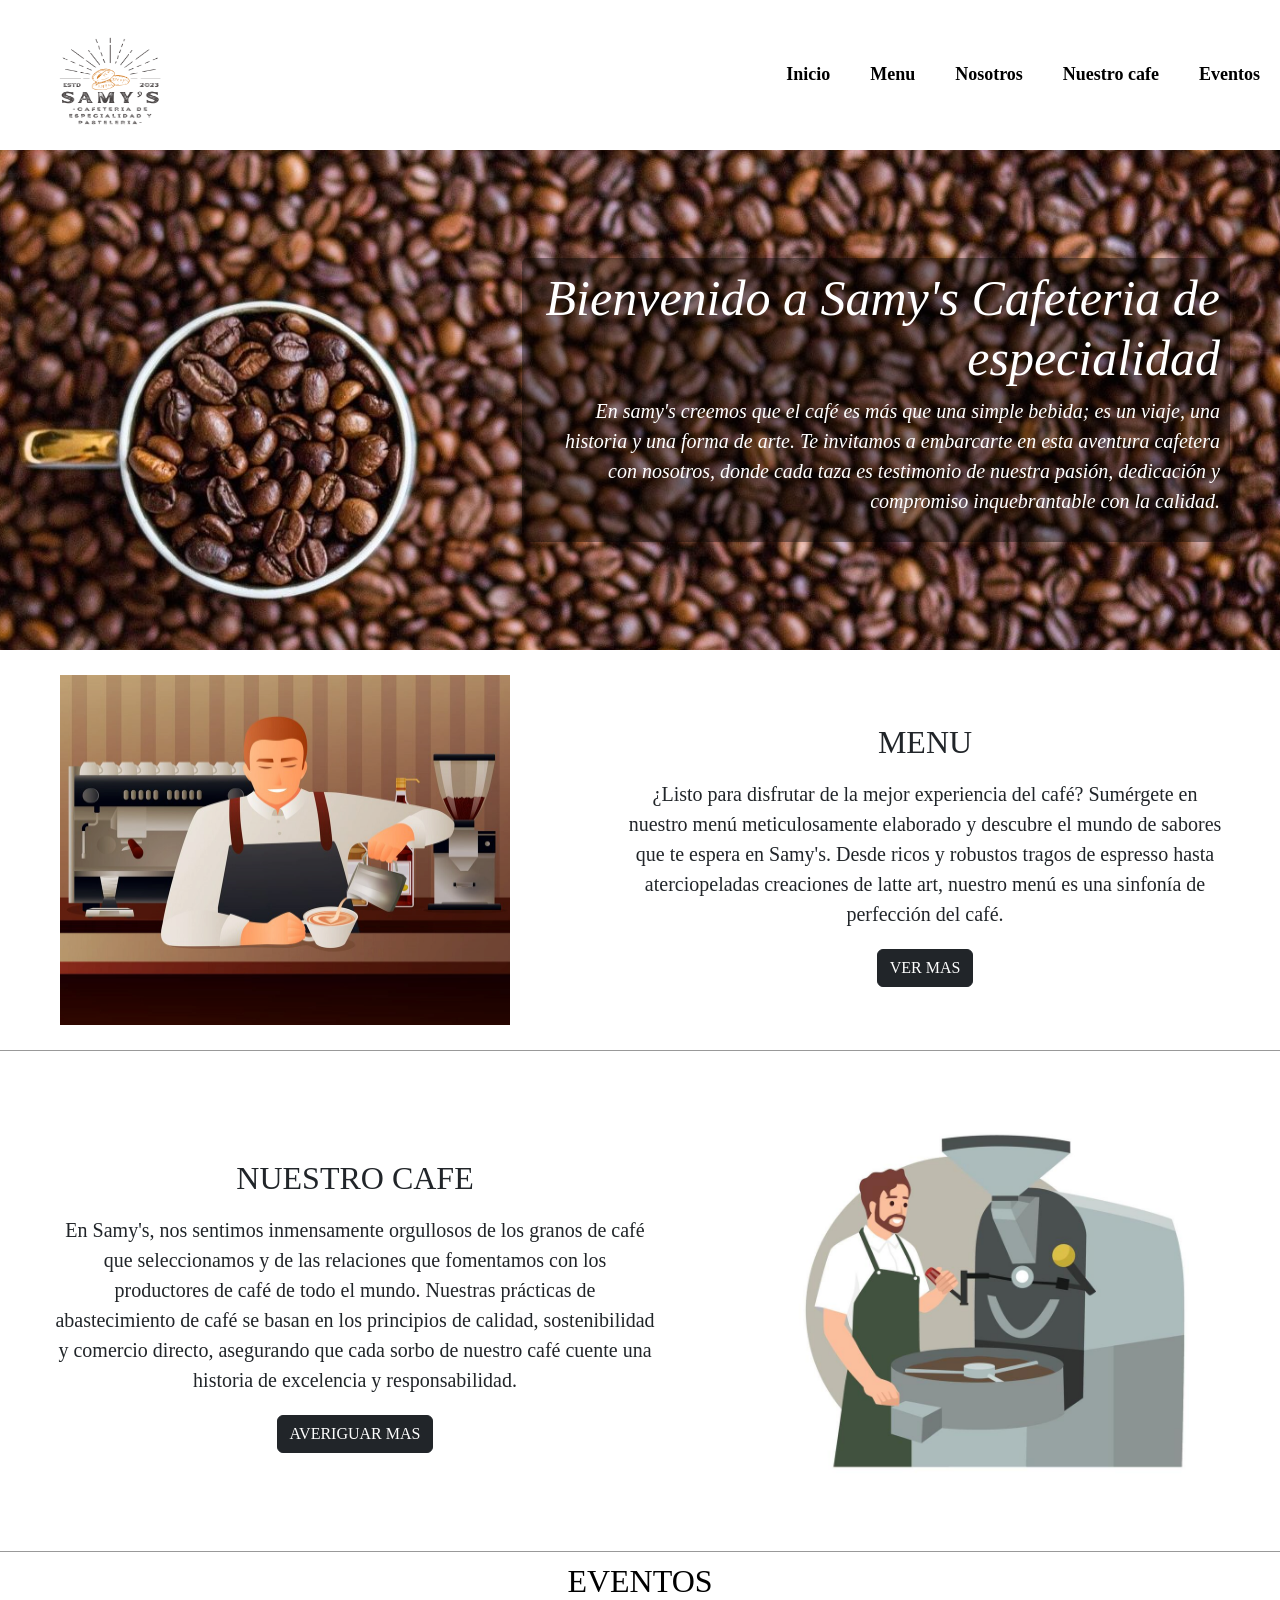
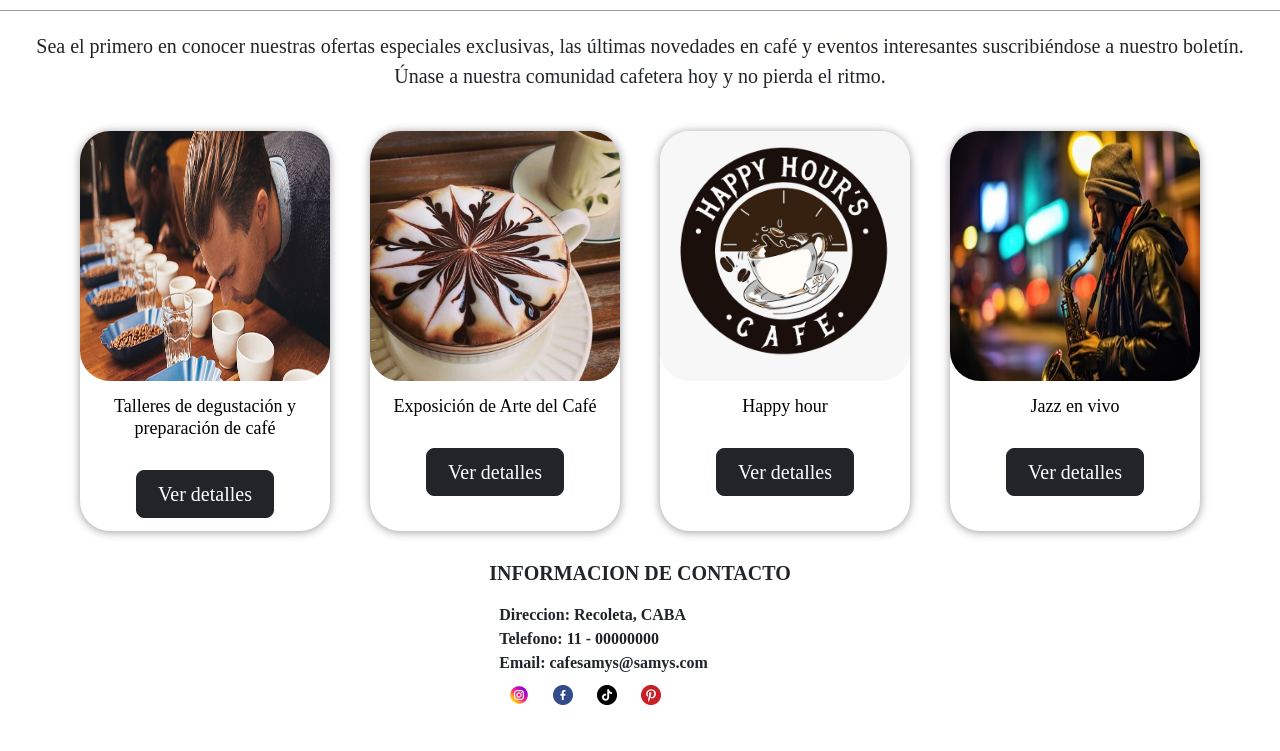
==== commit 4348bc49: "navbar" ====
--- a/index.html
+++ b/index.html
@@ -23,14 +23,19 @@
     <header>
         <a href="./index.html"><img src="./img/logo-cafe.png" alt="semillas de cafe"></a>
         <nav class="navegacion">
-           <ul>
+            <label for="menu">
+               <img src="./assets/navbar.svg" alt="">
+            </label>
+            <input type="checkbox" id="menu">
+            
+            <ul>
               <li><a href="./index.html">Inicio</a></li>
               <li><a href="./pages/menu.html">Menu</a></li>
               <li><a href="./pages/nosotros.html">Nosotros</a></li>
               <li><a href="./pages/nuestro cafe.html">Nuestro cafe</a></li>
               <li><a href="./pages/eventos.html">Eventos</a></li>
-           </ul>  
-        </nav>*/
+            </ul>  
+        </nav>
     </header>
     <main>
         <section class="hero">
--- a/css/style.css
+++ b/css/style.css
@@ -27,11 +27,20 @@
     margin: 10px;
 }
 
+.navegacion{
+    display: flex;
+}
+
+.navegacion label, input{
+    display: none;
+}
+
 .navegacion ul {
     list-style: none;
     text-align: center;
-    display: flex;
-    margin-right: 20px;
+    display: grid;
+    grid-auto-flow: column;
+    margin-top: 20px;
 }
 .navegacion ul li {
     margin: 20px;
@@ -41,13 +50,22 @@
     text-decoration: none;
     font-weight: bold;
     font-size: 18px;
-}
+    --clippy: polygon(0 0, 0 0, 0 100%, 0% 100%);
+}
+
+.navegacion ul li a::after{
+    content: "";
+    display: block;
+    background: #000000;
+    width: 90%;
+    margin-top: 3px;
+    height: 3px;
+    clip-path: var(--clippy);
+    transition: clip-path .5s;
+}
+
 .navegacion ul li a:hover{
-    background-color: black;
-    color: white;
-    border-radius: 5px;
-    padding: 10px;
-    transition: all 400ms ease;
+    --clippy: polygon(0 0, 100% 0, 100% 100%, 0 100%);
 }
 
 /*!MAIN*/
@@ -175,6 +193,7 @@
     display: flex;
     justify-content: center;
     align-items: center;
+    flex-wrap: wrap;
 }
 
 .tarjetas-eventos div{
@@ -517,7 +536,7 @@
   }
 
 /* Estilos para el checkbox */
-label.checkbox {
+label.checkbox{
     display: flex;
     align-items: center;
     text-align: left;
@@ -557,9 +576,32 @@
 }
 
 @media screen and (max-width:880px){
-    .navegacion ul {
+    .navegacion label{
         display: block;
-        font-size: 15px;
+        cursor: pointer;
+    }
+    .navegacion label img{
+        margin-right: 25px;
+    }
+    .navegacion ul{
+        position: fixed;
+        top: 150px;
+        bottom: 0;
+        background-color: black;
+        width: 100%;
+        left: 0;
+        display: flex;
+        justify-content: space-evenly;
+        flex-direction: column;
+        clip-path: circle(0 at center);
+        transition: clip-path 0.8s ease-in-out;
+        z-index: 1;
+    }
+    .navegacion input:checked + ul{
+        clip-path: circle(100% at center);
+    }  
+    .navegacion ul li a{
+        color: #fff;
     }
      header {
         background-color: rgba(255, 255, 255, 0.8);
